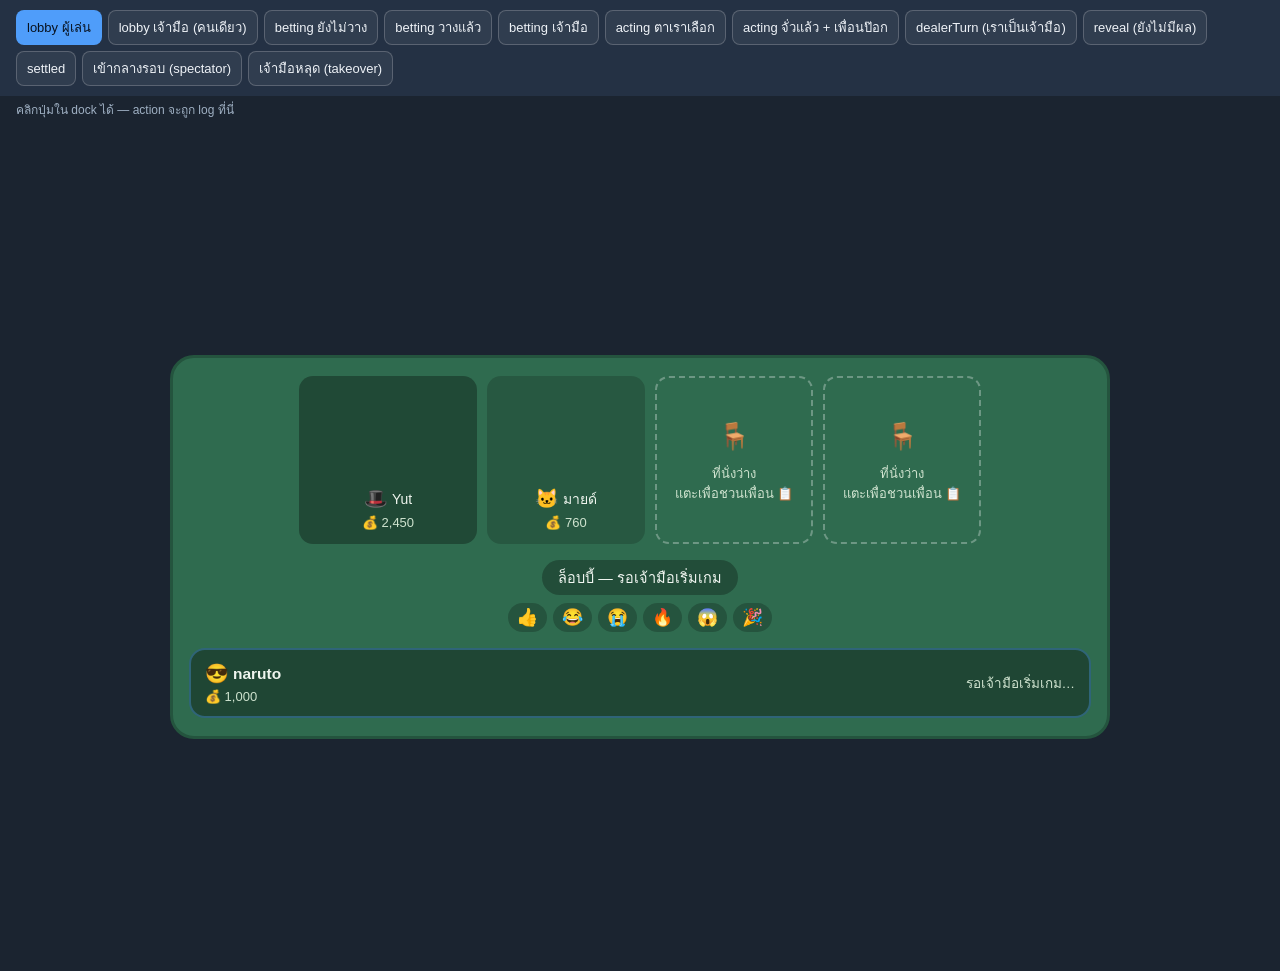
==== tests/table.html @ f6aee010 "redesign: first-person table layout with a docked action bar The old layout stacked the dealer seat," ====
<!doctype html>
<html lang="th">
<head>
  <meta charset="UTF-8">
  <meta name="viewport" content="width=device-width, initial-scale=1.0">
  <title>ทดสอบโต๊ะทุก state (mock — ไม่ใช้ Firebase)</title>
  <link rel="stylesheet" href="../css/style.css">
  <style>
    #states { display: flex; flex-wrap: wrap; gap: 6px; padding: 10px 16px; background: var(--panel); position: sticky; top: 0; z-index: 30; }
    #states button { font-size: 13px; padding: 6px 10px; border: 1px solid rgba(255,255,255,.2); border-radius: 8px; background: rgba(255,255,255,.06); color: var(--text); cursor: pointer; }
    #states button.on { background: var(--accent); color: #08121f; border-color: transparent; }
    #log { color: var(--muted); font-size: 12px; padding: 4px 16px; }
  </style>
</head>
<body>
  <div id="states"></div>
  <div id="log">คลิกปุ่มใน dock ได้ — action จะถูก log ที่นี่</div>
  <main id="screen-table">
    <section id="table">
      <div id="opponents"></div>
      <div id="table-center">
        <div id="timer-ring" class="hidden" role="timer"><span id="timer-num"></span></div>
        <div id="table-status">…</div>
        <div id="reaction-bar"></div>
      </div>
      <div id="my-dock" class="hidden"></div>
    </section>
  </main>
  <div id="modal-summary" class="modal hidden"></div>
  <div id="modal-settings" class="modal hidden"></div>
  <div id="toasts"></div>

  <script type="module">
    import * as ui from '../js/ui.js';

    const C = (str) => {
      const s = str.slice(-1);
      const rt = str.slice(0, -1);
      return { r: { A: 1, J: 11, Q: 12, K: 13 }[rt] ?? Number(rt), s };
    };
    const H = (...strs) => strs.map(C);
    const P = (name, avatar, chips, extra = {}) => ({
      name, avatar, chips, online: true, lastSeen: Date.now(), joinedAt: Math.random(),
      rebuys: 0, joinedRound: 1, ...extra,
    });

    const base = () => ({
      code: 'TEST42', uid: 'me',
      meta: { hostUid: 'host', state: 'lobby', round: 0, minBet: 10, maxBet: 200, turnDeadline: null },
      players: { host: P('Yut', '🤠', 2450), me: P('naruto', '😎', 1000), p2: P('มายด์', '🐱', 760) },
      bets: {}, actions: {}, hands: {}, handCounts: {}, revealed: {}, results: {},
      deck: null, dealerDrew: false, amHost: false, amParticipant: true, hostStale: false,
    });

    const inRound = (S) => {
      S.meta.round = 3;
      S.bets = { me: 50, p2: 20 };
      return S;
    };

    const STATES = {
      'lobby ผู้เล่น': () => base(),
      'lobby เจ้ามือ (คนเดียว)': () => {
        const S = base();
        S.uid = 'host'; S.amHost = true;
        delete S.players.me; delete S.players.p2;
        return S;
      },
      'betting ยังไม่วาง': () => {
        const S = base();
        S.meta.state = 'betting'; S.meta.round = 3; S.bets = { p2: 20 };
        return S;
      },
      'betting วางแล้ว': () => {
        const S = inRound(base());
        S.meta.state = 'betting';
        return S;
      },
      'betting เจ้ามือ': () => {
        const S = inRound(base());
        S.uid = 'host'; S.amHost = true; S.meta.state = 'betting';
        return S;
      },
      'acting ตาเราเลือก': () => {
        const S = inRound(base());
        S.meta.state = 'acting';
        S.hands = { me: H('3s', 'Jd') };
        S.handCounts = { me: 2, p2: 2, host: 2 };
        S.actions = {};
        return S;
      },
      'acting จั่วแล้ว + เพื่อนป๊อก': () => {
        const S = inRound(base());
        S.meta.state = 'acting';
        S.hands = { me: H('3s', 'Jd', '5c'), p2: H('4h', '5h') };
        S.handCounts = { me: 3, p2: 2, host: 2 };
        S.actions = { me: 'hit' };
        S.revealed = { p2: true };
        return S;
      },
      'dealerTurn (เราเป็นเจ้ามือ)': () => {
        const S = inRound(base());
        S.uid = 'host'; S.amHost = true;
        S.meta.state = 'dealerTurn';
        S.bets = { me: 50, p2: 20 };
        S.hands = { host: H('9h', '8d'), me: H('3s', 'Jd', '5c'), p2: H('4h', '5h') };
        S.handCounts = { host: 2, me: 3, p2: 2 };
        S.actions = { me: 'hit', p2: 'stay' };
        S.revealed = { p2: true };
        return S;
      },
      'reveal (ยังไม่มีผล)': () => {
        const S = inRound(base());
        S.meta.state = 'reveal';
        S.hands = { host: H('5h', 'Ac'), me: H('3s', 'Jd', 'Js'), p2: H('4h', '5h') };
        S.handCounts = { host: 2, me: 3, p2: 2 };
        return S;
      },
      'settled': () => {
        const S = inRound(base());
        S.meta.state = 'settled';
        S.hands = { host: H('5h', 'Ac'), me: H('3s', 'Jd', 'Js'), p2: H('4h', '5h') };
        S.handCounts = { host: 2, me: 3, p2: 2 };
        S.results = {
          host: { delta: 30, rankName: '6 แต้ม', deng: 1, points: 6 },
          me: { delta: -50, rankName: '3 แต้ม', deng: 1, points: 3 },
          p2: { delta: 40, rankName: 'ป๊อกเก้า', deng: 2, points: 9 },
        };
        return S;
      },
      'เข้ากลางรอบ (spectator)': () => {
        const S = inRound(base());
        S.meta.state = 'acting';
        S.amParticipant = false;
        S.players.me.joinedRound = 4;
        S.bets = { p2: 20 };
        S.hands = {};
        S.handCounts = { p2: 2, host: 2 };
        return S;
      },
      'เจ้ามือหลุด (takeover)': () => {
        const S = inRound(base());
        S.meta.state = 'acting';
        S.hands = { me: H('3s', 'Jd') };
        S.handCounts = { me: 2, p2: 2, host: 2 };
        S.hostStale = true;
        S.players.host.online = false;
        return S;
      },
    };

    ui.onAction((action, payload) => {
      document.querySelector('#log').textContent = `action: ${action} ${payload != null ? JSON.stringify(payload) : ''}`;
      ui.toast(`action: ${action}`);
    });
    ui.initReactions();

    const bar = document.querySelector('#states');
    for (const name of Object.keys(STATES)) {
      const b = document.createElement('button');
      b.textContent = name;
      b.onclick = () => {
        bar.querySelectorAll('button').forEach((x) => x.classList.toggle('on', x === b));
        const S = STATES[name]();
        ui.renderAll(S);
        ui.updateTimer(S.meta.state === 'acting' ? 18000 : S.meta.state === 'dealerTurn' ? 32000 : null, S.meta.state === 'dealerTurn' ? 45000 : 30000);
      };
      bar.append(b);
    }
    bar.querySelector('button').click();
  </script>
</body>
</html>
---- css/style.css ----
/* ===== base ===== */
:root {
  --felt: #2f6b4f;
  --felt-dark: #24543e;
  --card-face: #fffdf6;
  --card-border: #d9d4c5;
  --red: #c2242c;
  --black: #26262e;
  --gold: #c5ad62;
  --bg: #1b2430;
  --panel: #243144;
  --text: #eef2f7;
  --muted: #9fb0c3;
  --accent: #4f9dfa;
  --win: #3dd68c;
  --lose: #f26d6d;
}
* { box-sizing: border-box; margin: 0; padding: 0; }
body {
  font-family: Sarabun, -apple-system, BlinkMacSystemFont, "Segoe UI", sans-serif;
  background: var(--bg);
  color: var(--text);
  min-height: 100vh;
}
.hidden { display: none !important; }
button, input { font: inherit; }
.btn-primary, .btn-secondary {
  border: 0;
  border-radius: 10px;
  padding: 12px 16px;
  font-size: 15.5px;
  font-weight: 700;
  cursor: pointer;
}
.btn-primary { background: var(--accent); color: #08121f; }
.btn-secondary { background: rgba(255, 255, 255, .14); color: var(--text); }
button:disabled { opacity: .45; cursor: not-allowed; }

/* ===== header ===== */
#hdr {
  display: flex;
  align-items: center;
  gap: 12px;
  padding: 10px 16px;
  background: var(--panel);
  position: sticky;
  top: 0;
  z-index: 20;
}
.hdr-brand { font-weight: 700; font-size: 18px; }
#hdr-room {
  display: flex;
  align-items: center;
  gap: 6px;
  margin-left: auto;
  background: rgba(255, 255, 255, .08);
  border-radius: 8px;
  padding: 4px 10px;
}
#hdr-code { font-family: ui-monospace, monospace; letter-spacing: 2px; font-weight: 700; }
#btn-copy, #btn-sound { background: none; border: 0; font-size: 18px; cursor: pointer; }
#hdr-room.hidden + #btn-sound { margin-left: auto; }

/* ===== landing ===== */
#screen-landing {
  display: grid;
  place-items: center;
  min-height: calc(100vh - 52px);
  padding: 16px;
}
.landing-card {
  width: min(420px, 100%);
  background: var(--panel);
  border-radius: 16px;
  padding: 28px 24px;
  display: flex;
  flex-direction: column;
  gap: 10px;
}
.landing-card h1 { text-align: center; font-size: 26px; }
.sub, .landing-card label { color: var(--muted); font-size: 13px; }
.sub { text-align: center; margin-bottom: 8px; }
.landing-card input, .bet-controls input {
  background: rgba(255, 255, 255, .07);
  border: 1px solid rgba(255, 255, 255, .15);
  border-radius: 10px;
  padding: 12px;
  color: var(--text);
  font-size: 16px;
  width: 100%;
}
.landing-card input:focus, .bet-controls input:focus { outline: 2px solid var(--accent); }
#avatar-grid { display: grid; grid-template-columns: repeat(8, 1fr); gap: 6px; }
#avatar-grid button {
  font-size: 22px;
  padding: 6px 0;
  background: rgba(255, 255, 255, .06);
  border: 2px solid transparent;
  border-radius: 10px;
  cursor: pointer;
}
#avatar-grid button.sel { border-color: var(--accent); background: rgba(79, 157, 250, .18); }
.join-row { display: flex; gap: 8px; }
.join-row input { text-transform: uppercase; letter-spacing: 3px; font-family: ui-monospace, monospace; }
.error { color: var(--lose); font-size: 14px; text-align: center; }

/* ===== table (first-person layout) ===== */
#screen-table {
  display: flex;
  flex-direction: column;
  height: calc(100vh - 52px);   /* fixed, not min — makes this the sticky/scroll container so #my-dock docks to it, not to <body> */
  overflow-y: auto;
  padding: 12px;
}
#table {
  margin: auto;                      /* felt สูงตามเนื้อหา และลอยกลางจอแนวตั้ง */
  width: min(940px, 100%);
  background: var(--felt);
  border: 3px solid var(--felt-dark);
  border-radius: 24px;
  padding: 18px 16px;
  display: flex;
  flex-direction: column;
  gap: 16px;
}

/* --- แถวคู่แข่ง (ทุกคนที่ไม่ใช่เรา เจ้ามืออยู่หัวแถว) --- */
#opponents { display: flex; flex-wrap: wrap; justify-content: center; gap: 10px; }
.seat {
  width: 158px;
  background: rgba(0, 0, 0, .18);
  border-radius: 14px;
  padding: 10px 8px;
  display: flex;
  flex-direction: column;
  align-items: center;
  gap: 5px;
  border: 2px solid transparent;
  position: relative;
  transition: border-color .3s;
}
.seat.dealer-seat { background: rgba(0, 0, 0, .32); width: 178px; }
.seat.offline { opacity: .45; }
.seat.result-win { border-color: var(--win); }
.seat.result-lose { border-color: rgba(242, 109, 109, .65); }
.seat .cards { display: flex; gap: 4px; min-height: 94px; align-items: center; }
.seat.ghost {
  border: 2px dashed rgba(255, 255, 255, .3);
  background: transparent;
  justify-content: center;
  color: #cfe3cf;
  font-size: 13px;
  line-height: 1.55;
  text-align: center;
  cursor: pointer;
  min-height: 168px;
  gap: 8px;
  font-family: inherit;
}
.seat.ghost:hover { border-color: rgba(255, 255, 255, .55); background: rgba(255, 255, 255, .05); }
.ghost-icon { font-size: 26px; }

.who { font-size: 14px; color: #eef5ee; display: flex; align-items: center; gap: 4px; }
.who .av { font-size: 19px; }
.chips { font-size: 13px; color: #cfe3cf; }
.chips.neg { color: var(--lose); font-weight: 700; }
.bet { font-size: 13px; color: #ffd76e; }
.badges { display: flex; gap: 4px; flex-wrap: wrap; justify-content: center; }
.badge {
  font-size: 12.5px;
  padding: 2px 9px;
  border-radius: 99px;
  background: rgba(0, 0, 0, .38);
  color: #fff;
}
.badge.pok { background: #ffd76e; color: #4a3800; font-weight: 700; }
.badge.win { background: var(--win); color: #06331d; font-weight: 700; }
.badge.lose { background: var(--lose); color: #3d0a0a; font-weight: 700; }
.badge.draw { background: rgba(255, 255, 255, .3); }
.pill-points {
  font-size: 12.5px;
  padding: 2px 9px;
  border-radius: 99px;
  background: rgba(0, 0, 0, .5);
  color: #ffe9a8;
  font-weight: 700;
}
.pill-points.pok { background: #ffd76e; color: #4a3800; }

/* --- กลางโต๊ะ --- */
#table-center { display: flex; flex-direction: column; align-items: center; gap: 8px; }
#table-status {
  background: rgba(0, 0, 0, .28);
  color: #f2f7f2;
  padding: 6px 16px;
  border-radius: 99px;
  font-size: 14.5px;
  text-align: center;
}
#timer-ring {
  width: 44px;
  height: 44px;
  border-radius: 50%;
  display: grid;
  place-items: center;
  background: conic-gradient(var(--accent) var(--pct, 100%), rgba(255, 255, 255, .15) 0);
}
#timer-ring span {
  width: 34px;
  height: 34px;
  border-radius: 50%;
  background: var(--felt-dark);
  display: grid;
  place-items: center;
  font-size: 14px;
  font-weight: 700;
}
#reaction-bar { display: flex; gap: 6px; justify-content: center; }
#reaction-bar button {
  background: rgba(0, 0, 0, .22);
  border: 0;
  border-radius: 99px;
  font-size: 17px;
  padding: 4px 9px;
  cursor: pointer;
}
#reaction-bar button:hover { background: rgba(0, 0, 0, .4); }

/* --- dock ของเรา: ไพ่ + ข้อมูล + ปุ่ม อยู่ที่เดียวกัน --- */
#my-dock {
  position: sticky;
  bottom: 8px;
  z-index: 15;
  background: rgba(0, 0, 0, .34);
  border: 2px solid rgba(79, 157, 250, .35);
  border-radius: 16px;
  padding: 12px 14px;
  display: flex;
  align-items: center;
  gap: 16px;
  flex-wrap: wrap;
}
#my-dock.my-turn { border-color: var(--accent); animation: dock-pulse 1.6s ease-in-out infinite; }
@keyframes dock-pulse { 50% { box-shadow: 0 0 0 5px rgba(79, 157, 250, .22); } }
#my-dock.result-win { border-color: var(--win); }
#my-dock.result-lose { border-color: rgba(242, 109, 109, .65); }
#my-dock .cards { display: flex; gap: 6px; align-items: center; }
#my-dock .cards:empty { display: none; }
.dock-info { display: flex; flex-direction: column; gap: 4px; min-width: 140px; }
.dock-info .who { font-size: 15.5px; font-weight: 700; }
.dock-info .badges { justify-content: flex-start; }
.dealer-tag {
  font-size: 12px;
  background: #ffd76e;
  color: #4a3800;
  border-radius: 99px;
  padding: 1px 8px;
  font-weight: 700;
}
.dock-actions {
  display: flex;
  gap: 8px;
  flex-wrap: wrap;
  align-items: center;
  justify-content: flex-end;
  margin-left: auto;
}
.dock-hint { color: #cfe3cf; font-size: 13.5px; }
.bet-controls { display: flex; gap: 6px; align-items: center; flex-wrap: wrap; justify-content: center; }
.bet-controls input { width: 90px; text-align: center; }

/* ===== modal & toast ===== */
.modal {
  position: fixed;
  inset: 0;
  background: rgba(0, 0, 0, .55);
  display: grid;
  place-items: center;
  z-index: 50;
  padding: 16px;
}
.modal-card {
  background: var(--panel);
  border-radius: 16px;
  padding: 22px;
  width: min(500px, 100%);
  max-height: 80vh;
  overflow-y: auto;
}
.modal h2 { font-size: 18px; margin-bottom: 12px; }
.modal table { width: 100%; border-collapse: collapse; font-size: 14px; }
.modal td, .modal th { padding: 6px 4px; text-align: left; border-bottom: 1px solid rgba(255, 255, 255, .08); }
.modal td.num { text-align: right; font-variant-numeric: tabular-nums; }
.modal small { font-size: 12px; color: var(--muted); }
.pos { color: var(--win); }
.neg { color: var(--lose); }
.mlabel { display: flex; justify-content: space-between; align-items: center; gap: 10px; margin: 8px 0; font-size: 14px; }
.mlabel input {
  width: 110px;
  background: rgba(255, 255, 255, .08);
  border: 1px solid rgba(255, 255, 255, .18);
  border-radius: 8px;
  padding: 8px;
  color: var(--text);
  font-size: 15px;
  text-align: center;
}
.mrow { display: flex; gap: 8px; margin-top: 14px; justify-content: flex-end; }
.mcol { display: flex; flex-direction: column; gap: 8px; }
.mwide { width: 100%; text-align: left; }
#toasts {
  position: fixed;
  top: 60px;
  left: 0;
  right: 0;
  display: flex;
  flex-direction: column;
  align-items: center;
  gap: 6px;
  z-index: 60;
  pointer-events: none;
}
.toast {
  background: rgba(20, 26, 36, .95);
  border: 1px solid rgba(255, 255, 255, .15);
  padding: 8px 18px;
  border-radius: 99px;
  font-size: 14px;
  animation: toast-in .2s ease;
}
@keyframes toast-in { from { opacity: 0; transform: translateY(-8px); } }

/* ===== playing cards =====
   หน้าไพ่ใช้ glyph ดอกแบบ classic (♠♥♦♣ ไม่มี variation selector)
   เพื่อคุมสี/ขนาดได้แม่นกว่า emoji — ขนาดไพ่คุมด้วย --cfs ตัวเดียว */
.cardflip { perspective: 600px; flex: none; }
.cardflip.sm { width: 46px; height: 64px; --cfs: .52; }
.cardflip.md { width: 66px; height: 92px; --cfs: .75; }
.cardflip.lg { width: 88px; height: 123px; --cfs: 1; }
.cfinner {
  position: relative;
  width: 100%;
  height: 100%;
  transform-style: preserve-3d;
  transform: rotateY(180deg);
  transition: transform .45s ease;
}
.cardflip.faceup .cfinner { transform: rotateY(0); }
.cface {
  position: absolute;
  inset: 0;
  backface-visibility: hidden;
  border-radius: calc(8px * var(--cfs) + 3px);
  display: flex;
  align-items: center;
  justify-content: center;
}
.cfront { background: var(--card-face); border: 1px solid var(--card-border); font-family: Georgia, "Times New Roman", serif; }
.cback { background: #2c4a86; border: 1px solid #1e3767; transform: rotateY(180deg); }
.cback-frame {
  border: 1.5px solid #7d94c4;
  border-radius: 5px;
  width: 82%;
  height: 87%;
  display: flex;
  align-items: center;
  justify-content: center;
  font-size: calc(34px * var(--cfs));
}
.cnr { position: absolute; text-align: center; line-height: 1.05; }
.cnr.tl { top: calc(5px * var(--cfs)); left: calc(6px * var(--cfs)); }
.cnr.br { bottom: calc(5px * var(--cfs)); right: calc(6px * var(--cfs)); transform: rotate(180deg); }
.cnr.red, .c-pips.red, .c-ace.red, .c-face-frame.red { color: var(--red); }
.cnr.blk, .c-pips.blk, .c-ace.blk, .c-face-frame.blk { color: var(--black); }
.cnr b {
  display: block;
  font-family: "Arial Narrow", Arial, sans-serif;
  font-weight: 700;
  font-size: calc(14px * var(--cfs) + 3px);
}
.cnr i {
  font-style: normal;
  display: block;
  font-size: calc(11px * var(--cfs) + 3px);
  line-height: .85;
}
.c-ace { font-size: calc(42px * var(--cfs) + 6px); }
.c-pips {
  display: grid;
  width: 62%;
  height: 78%;
  grid-template-columns: repeat(3, 1fr);
  grid-template-rows: repeat(7, 1fr);
  place-items: center;
  font-size: calc(15px * var(--cfs) + 2px);
  font-weight: 700;
  line-height: 1;
}
.c-pips .pflip { transform: rotate(180deg); }
.c-face-frame {
  border: 1.5px solid var(--gold);
  border-radius: 4px;
  width: 68%;
  height: 78%;
  padding: calc(4px * var(--cfs)) 0;
  display: flex;
  flex-direction: column;
  align-items: center;
  justify-content: space-between;
}
.femoji { font-size: calc(34px * var(--cfs) + 4px); }
.fsuit { font-size: calc(11px * var(--cfs) + 2px); }
.fflip { transform: rotate(180deg); }

/* ===== animations ===== */
@keyframes deal-in {
  from { opacity: 0; transform: translateY(-26px) scale(.85) rotate(-4deg); }
  to { opacity: 1; transform: none; }
}
.cardflip.deal-in { animation: deal-in .35s ease backwards; }
.float-emoji {
  position: absolute;
  left: 50%;
  bottom: 55%;
  font-size: 26px;
  pointer-events: none;
  z-index: 5;
  animation: float-up 1.8s ease-out forwards;
}
@keyframes float-up {
  from { opacity: 1; transform: translate(-50%, 0) scale(.9); }
  to { opacity: 0; transform: translate(-50%, -70px) scale(1.35); }
}

/* ===== mobile ===== */
@media (max-width: 640px) {
  #screen-table { padding: 8px; }
  #table { padding: 12px 10px; gap: 12px; }
  .seat { width: 140px; }
  .seat.dealer-seat { width: 156px; }
  .cardflip.lg { width: 74px; height: 103px; --cfs: .84; }
  #my-dock { gap: 10px; padding: 10px; }
  .dock-actions { margin-left: 0; width: 100%; justify-content: center; }
}
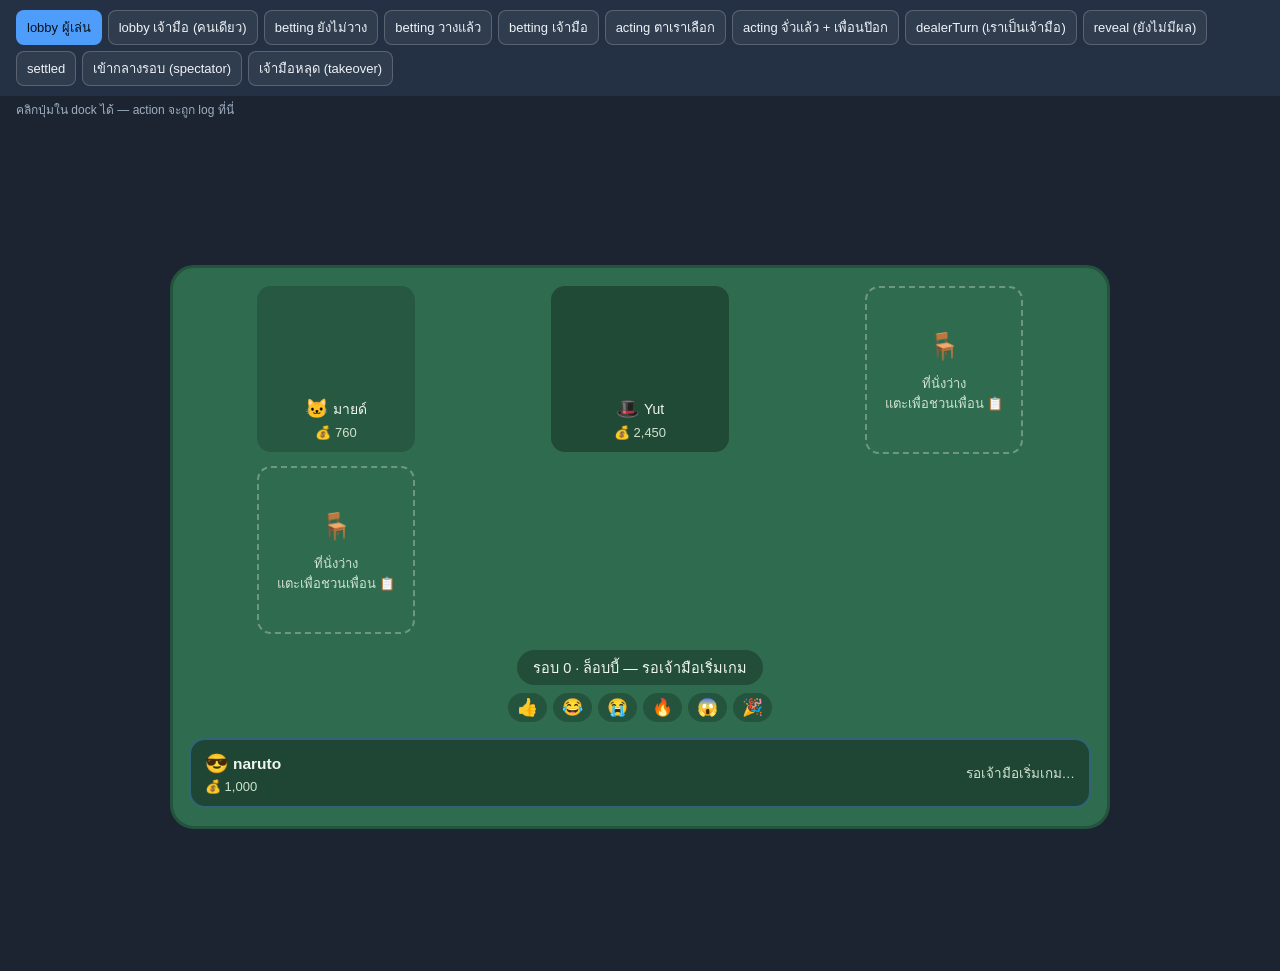
==== commit 9e68a2d3: "feat: add turn rotation and compact three-card hands" ====
--- a/tests/table.html
+++ b/tests/table.html
@@ -46,7 +46,7 @@
 
     const base = () => ({
       code: 'TEST42', uid: 'me',
-      meta: { hostUid: 'host', state: 'lobby', round: 0, minBet: 10, maxBet: 200, turnDeadline: null },
+      meta: { hostUid: 'host', state: 'lobby', round: 0, minBet: 10, maxBet: 200, turnUid: null, turnOrder: null, turnDeadline: null },
       players: { host: P('Yut', '🤠', 2450), me: P('naruto', '😎', 1000), p2: P('มายด์', '🐱', 760) },
       bets: {}, actions: {}, hands: {}, handCounts: {}, revealed: {}, results: {},
       deck: null, dealerDrew: false, amHost: false, amParticipant: true, hostStale: false,
@@ -84,6 +84,8 @@
       'acting ตาเราเลือก': () => {
         const S = inRound(base());
         S.meta.state = 'acting';
+        S.meta.turnUid = 'me';
+        S.meta.turnOrder = ['me', 'p2'];
         S.hands = { me: H('3s', 'Jd') };
         S.handCounts = { me: 2, p2: 2, host: 2 };
         S.actions = {};
@@ -92,6 +94,8 @@
       'acting จั่วแล้ว + เพื่อนป๊อก': () => {
         const S = inRound(base());
         S.meta.state = 'acting';
+        S.meta.turnUid = 'p2';
+        S.meta.turnOrder = ['me', 'p2'];
         S.hands = { me: H('3s', 'Jd', '5c'), p2: H('4h', '5h') };
         S.handCounts = { me: 3, p2: 2, host: 2 };
         S.actions = { me: 'hit' };
@@ -102,6 +106,7 @@
         const S = inRound(base());
         S.uid = 'host'; S.amHost = true;
         S.meta.state = 'dealerTurn';
+        S.meta.turnUid = 'host';
         S.bets = { me: 50, p2: 20 };
         S.hands = { host: H('9h', '8d'), me: H('3s', 'Jd', '5c'), p2: H('4h', '5h') };
         S.handCounts = { host: 2, me: 3, p2: 2 };
@@ -131,6 +136,8 @@
       'เข้ากลางรอบ (spectator)': () => {
         const S = inRound(base());
         S.meta.state = 'acting';
+        S.meta.turnUid = 'p2';
+        S.meta.turnOrder = ['p2'];
         S.amParticipant = false;
         S.players.me.joinedRound = 4;
         S.bets = { p2: 20 };
@@ -141,6 +148,8 @@
       'เจ้ามือหลุด (takeover)': () => {
         const S = inRound(base());
         S.meta.state = 'acting';
+        S.meta.turnUid = 'me';
+        S.meta.turnOrder = ['me', 'p2'];
         S.hands = { me: H('3s', 'Jd') };
         S.handCounts = { me: 2, p2: 2, host: 2 };
         S.hostStale = true;
--- a/css/style.css
+++ b/css/style.css
@@ -125,7 +125,14 @@
 }
 
 /* --- แถวคู่แข่ง (ทุกคนที่ไม่ใช่เรา เจ้ามืออยู่หัวแถว) --- */
-#opponents { display: flex; flex-wrap: wrap; justify-content: center; gap: 10px; }
+#opponents {
+  display: grid;
+  grid-template-columns: repeat(3, minmax(0, 1fr));
+  align-items: start;
+  justify-items: center;
+  gap: 12px 10px;
+  min-height: 168px;
+}
 .seat {
   width: 158px;
   background: rgba(0, 0, 0, .18);
@@ -140,10 +147,17 @@
   transition: border-color .3s;
 }
 .seat.dealer-seat { background: rgba(0, 0, 0, .32); width: 178px; }
+.seat.dealer-seat { grid-column: 2; grid-row: 1; }
 .seat.offline { opacity: .45; }
+.seat.active-turn, #my-dock.active-turn {
+  border-color: var(--accent);
+  box-shadow: 0 0 0 4px rgba(79, 157, 250, .18), 0 0 20px rgba(79, 157, 250, .28);
+}
 .seat.result-win { border-color: var(--win); }
 .seat.result-lose { border-color: rgba(242, 109, 109, .65); }
 .seat .cards { display: flex; gap: 4px; min-height: 94px; align-items: center; }
+.seat .cards.cards-3 { gap: 3px; min-height: 68px; }
+.seat .cards.cards-3 .cardflip.md { width: 48px; height: 67px; --cfs: .55; }
 .seat.ghost {
   border: 2px dashed rgba(255, 255, 255, .3);
   background: transparent;
@@ -246,6 +260,8 @@
 #my-dock.result-lose { border-color: rgba(242, 109, 109, .65); }
 #my-dock .cards { display: flex; gap: 6px; align-items: center; }
 #my-dock .cards:empty { display: none; }
+#my-dock .cards.cards-3 { gap: 4px; }
+#my-dock .cards.cards-3 .cardflip.lg { width: 72px; height: 101px; --cfs: .82; }
 .dock-info { display: flex; flex-direction: column; gap: 4px; min-width: 140px; }
 .dock-info .who { font-size: 15.5px; font-weight: 700; }
 .dock-info .badges { justify-content: flex-start; }
@@ -305,6 +321,7 @@
   font-size: 15px;
   text-align: center;
 }
+.settings-note { margin-top: 4px; color: var(--muted); font-size: 12px; line-height: 1.4; }
 .mrow { display: flex; gap: 8px; margin-top: 14px; justify-content: flex-end; }
 .mcol { display: flex; flex-direction: column; gap: 8px; }
 .mwide { width: 100%; text-align: left; }
@@ -436,9 +453,12 @@
 @media (max-width: 640px) {
   #screen-table { padding: 8px; }
   #table { padding: 12px 10px; gap: 12px; }
-  .seat { width: 140px; }
-  .seat.dealer-seat { width: 156px; }
+  #opponents { grid-template-columns: repeat(2, minmax(0, 1fr)); gap: 8px; }
+  .seat { width: min(140px, 100%); }
+  .seat.dealer-seat { width: min(156px, 100%); grid-column: 1 / -1; grid-row: auto; }
+  .seat .cards.cards-3 .cardflip.md { width: 42px; height: 59px; --cfs: .48; }
   .cardflip.lg { width: 74px; height: 103px; --cfs: .84; }
+  #my-dock .cards.cards-3 .cardflip.lg { width: 62px; height: 87px; --cfs: .7; }
   #my-dock { gap: 10px; padding: 10px; }
   .dock-actions { margin-left: 0; width: 100%; justify-content: center; }
 }
